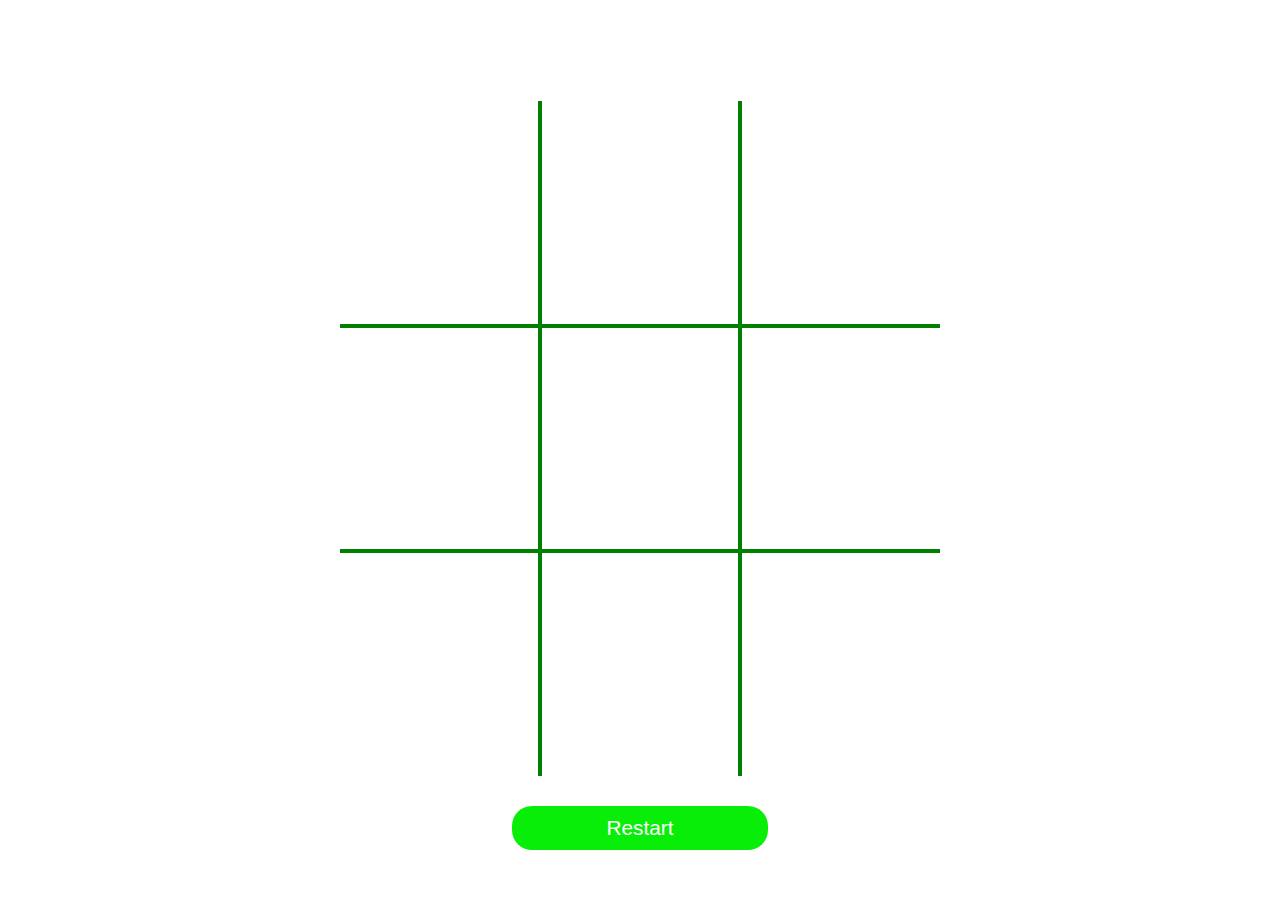
==== play.html @ 1c8881ec "added Tic Tac Toe files" ====
<!DOCTYPE html>
<html lang="en">
<head>
    <meta charset="UTF-8">
    <meta name="viewport" content="width=device-width, initial-scale=1.0">
    <title>Tic Tac Toe</title>
    <link rel="stylesheet" href="CSS/style.css">
</head>
<body>
    <div class="container">
        <div class="board">
            <div class="cell top left" data-value="0"></div>
            <div class="cell top" data-value="1"></div>
            <div class="cell top right" data-value="2"></div>
            <div class="cell left" data-value="3"></div>
            <div class="cell" data-value="4"></div>
            <div class="cell right" data-value="5"></div>
            <div class="cell bottom left" data-value="6"></div>
            <div class="cell bottom" data-value="7"></div>
            <div class="cell bottom right" data-value="8"></div>
        </div>
        <button id="restart">Restart</button>
    </div>
    <script src="JS/app.js"></script>
</body>
</html>
---- CSS/style.css ----
*{
    margin: 0;
    padding: 0;
    box-sizing: border-box;
}

.container{
    height: 100vh;
    display: flex;
    flex-direction: column;
    gap: 20px;
    justify-content: center;
    align-items: center;
}
h1{
    font-size: 3em;
}
a{
    width: 20%;
}

.btn, #restart{
    width: 100%;
    font-size: 1.3em;
    padding: 10px;
    background: rgb(9, 238, 9);
    color: #fff;
    border-radius: 20px;
    border: none;
    cursor: pointer;
}
.btn:hover, #restart:hover{
    transform: scale(1.1);
}

/* Play.css */
#restart{
    width: 40%;
    margin-top: -40px;
}
.board{
    width: 80%;
    display: flex;
    justify-content: center;
    flex-wrap: wrap;
    align-items: center;
    margin: 50px auto;
}
.cell{ 
    height: 25vh;
    width: 33%;
    max-width: 200px;
    border: 2px solid green;
    cursor: pointer;
    font-size: 7em;
    text-align: center;
}
.top{
    border-top: none;
}
.left{
    border-left: none;
}
.bottom{
    border-bottom: none;
}
.right{
    border-right: none;
}


@media (min-width: 700px) {
    .board{
        width: 60%;
    }
    #restart{
        width: 20%;
    }
}
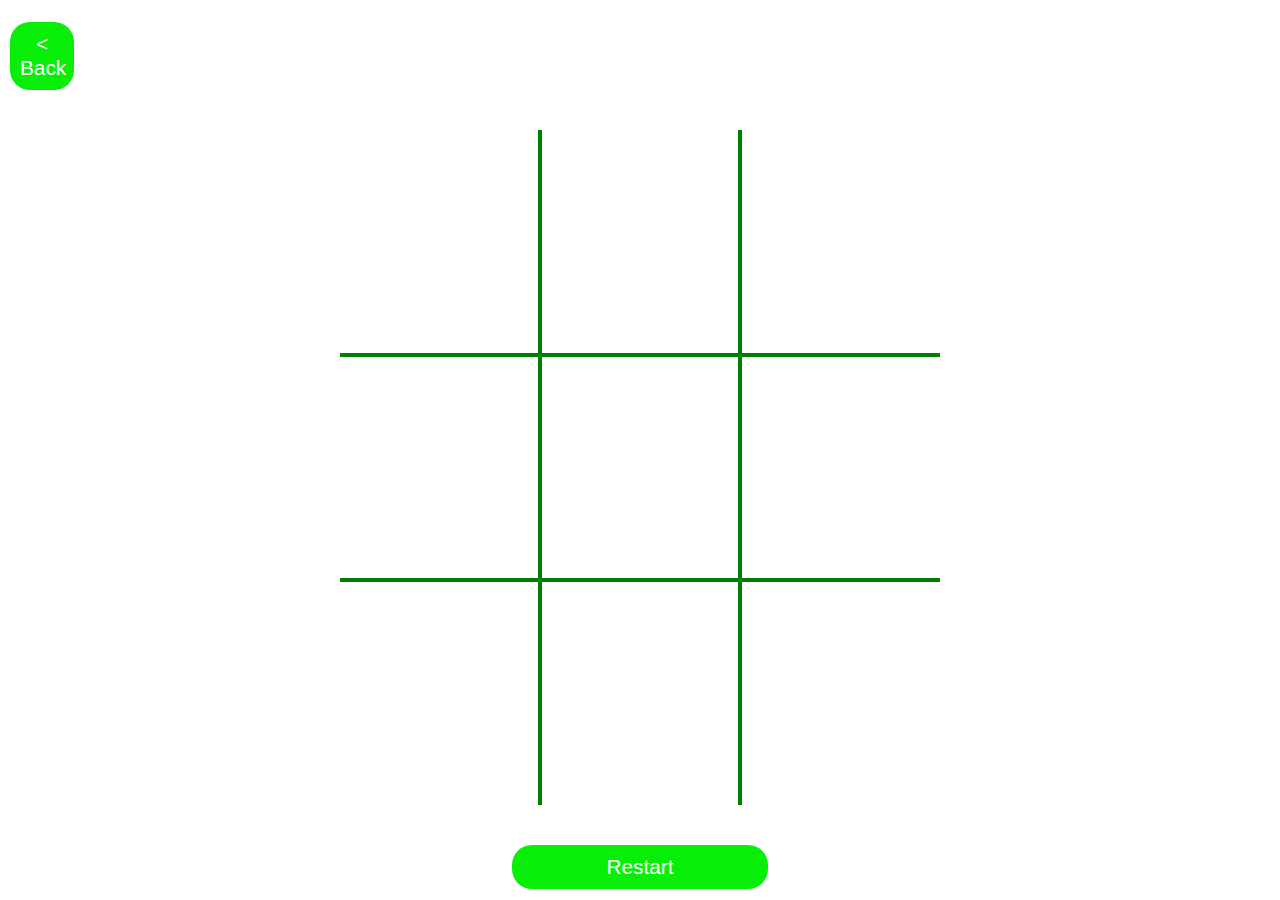
==== commit 36d9a946: "added a button" ====
--- a/play.html
+++ b/play.html
@@ -8,6 +8,9 @@
 </head>
 <body>
     <div class="container">
+        <a href="index.html">
+            <button class="go-back">&lt; Back</button>
+        </a>
         <div class="board">
             <div class="cell top left" data-value="0"></div>
             <div class="cell top" data-value="1"></div>
--- a/CSS/style.css
+++ b/CSS/style.css
@@ -3,7 +3,6 @@
     padding: 0;
     box-sizing: border-box;
 }
-
 .container{
     height: 100vh;
     display: flex;
@@ -15,12 +14,8 @@
 h1{
     font-size: 3em;
 }
-a{
+.btn, #restart, .go-back{
     width: 20%;
-}
-
-.btn, #restart{
-    width: 100%;
     font-size: 1.3em;
     padding: 10px;
     background: rgb(9, 238, 9);
@@ -29,14 +24,54 @@
     border: none;
     cursor: pointer;
 }
-.btn:hover, #restart:hover{
+.btn:hover, #restart:hover, .go-back:hover{
     transform: scale(1.1);
 }
 
+.popup{
+    width: 70%;
+    height: 30vh;
+    display: none;
+    flex-direction: column;
+    flex-wrap: nowrap;
+    background: #4e4d4b;
+}
+.hide{
+    width: 10%;
+    margin-left: 90%;
+}
+.popup div{
+    width: 100%;
+    height: 20vh;
+    display: flex;
+    justify-content: space-evenly;
+    align-items: center;
+}
+.popup div a{
+    width: 40%;
+}
+.popup h2{
+    color: #a9a3a3;
+}
+.pop-btn{
+    color: #a9a3a3;
+    background: #080807;
+    width: 100%;
+    padding: 15px;
+    border-radius: 20px;
+    border: none;  
+}
 /* Play.css */
+.container a{
+    width: 25%;
+    margin: 10px auto 0 10px;
+}
+.go-back{
+    width: 100%;
+}
+
 #restart{
     width: 40%;
-    margin-top: -40px;
 }
 .board{
     width: 80%;
@@ -44,7 +79,7 @@
     justify-content: center;
     flex-wrap: wrap;
     align-items: center;
-    margin: 50px auto;
+    margin: 20px auto;
 }
 .cell{ 
     height: 25vh;
@@ -68,12 +103,17 @@
     border-right: none;
 }
 
+@media (max-width: 500px){
+    .cell{
+	height: 20vh;
+    }
+}
 
 @media (min-width: 700px) {
     .board{
         width: 60%;
     }
-    #restart{
+    #restart, .go-back{
         width: 20%;
     }
 }
